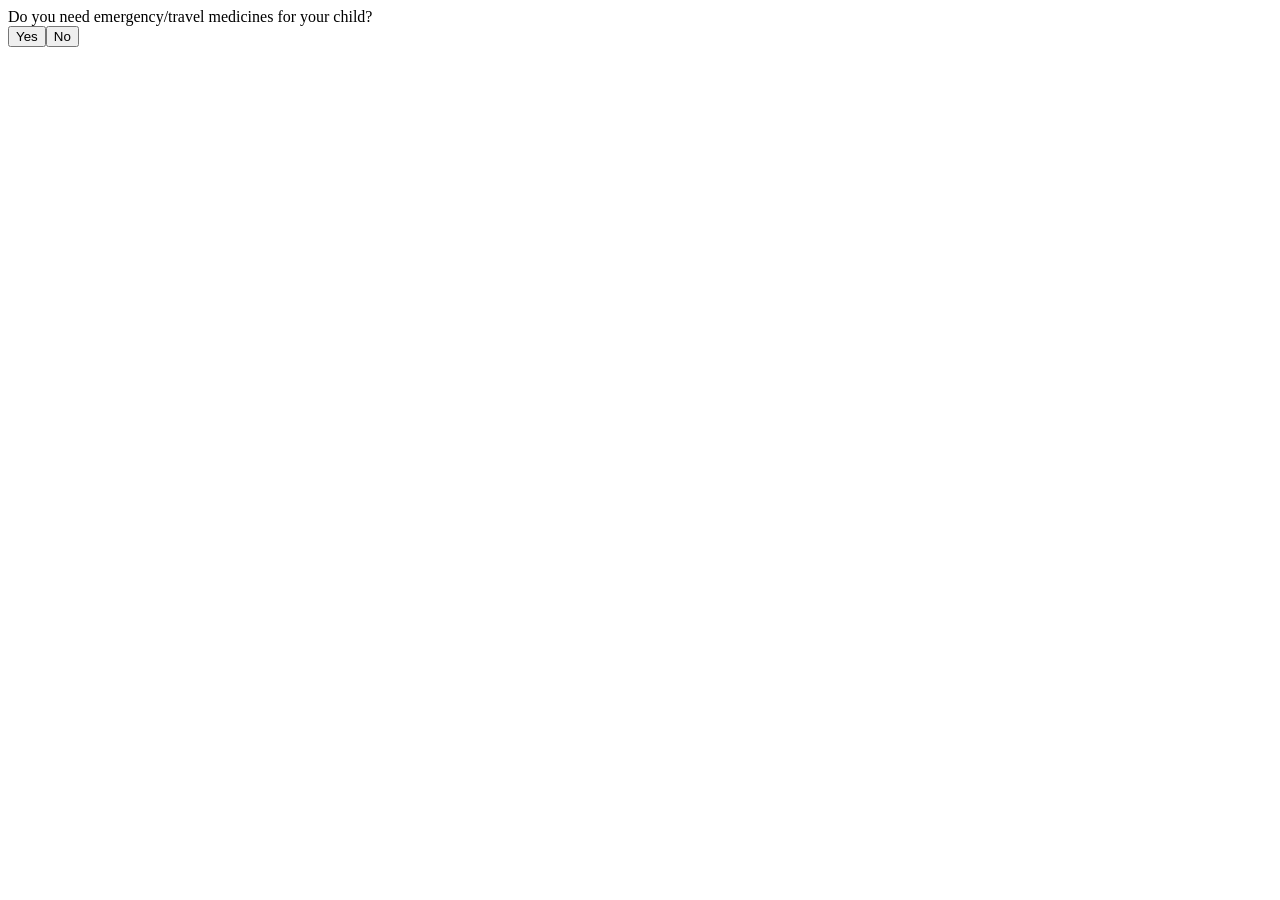
==== index.html @ 1b6f388e "Rename index (12).html to index.html" ====
<!DOCTYPE html>
<html lang="en">
<head>
  <meta charset="UTF-8" />
  <meta name="viewport" content="width=device-width, initial-scale=1.0" />
  <title>Emergency/Travel Medicines Checker</title>
  <link rel="stylesheet" href="style.css" />
</head>
<body>
  <div class="chat-container">
    <div id="chat-window" class="chat-window"></div>
    <div id="options" class="options"></div>
  </div>

  <script type="module" src="main.js"></script>
</body>
</html>
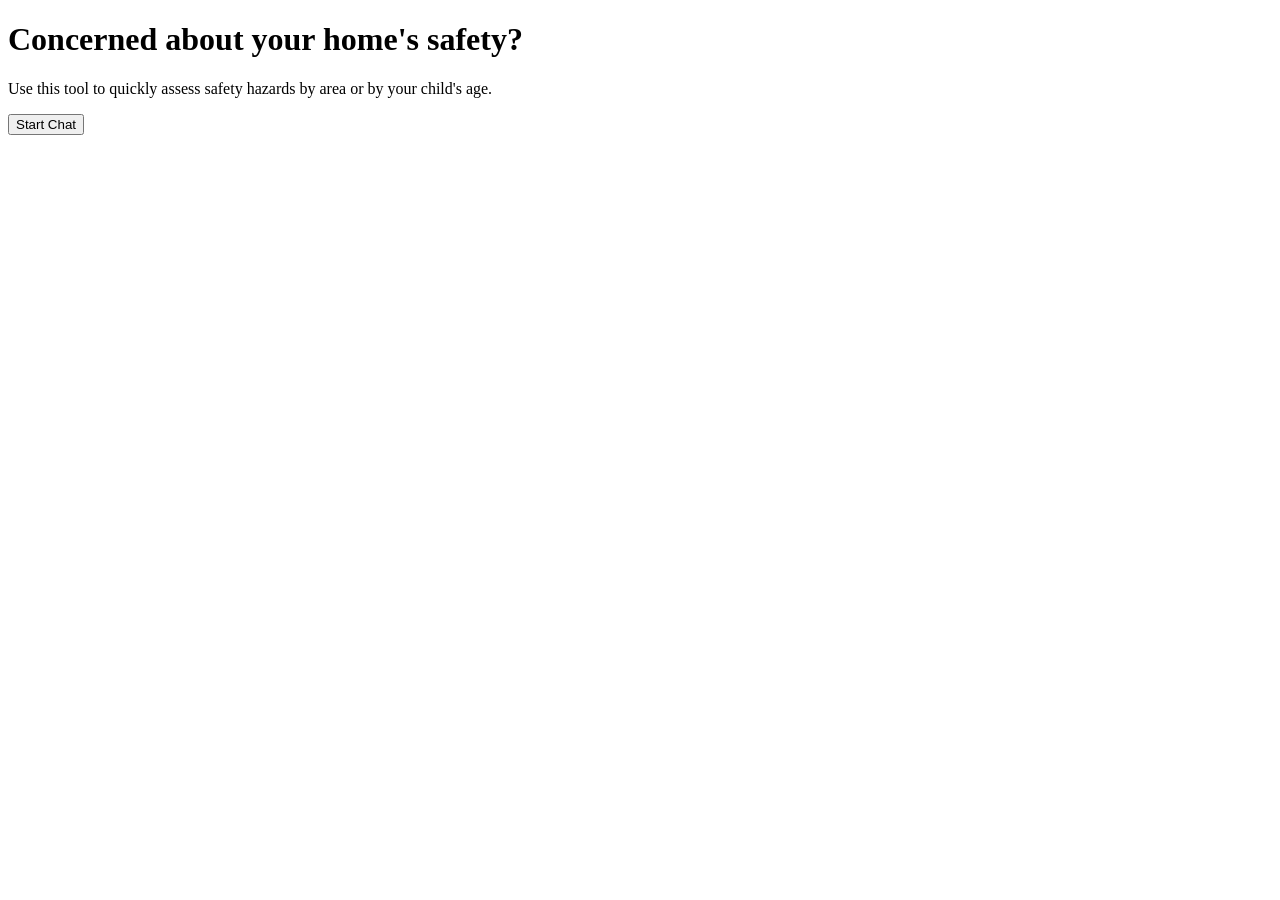
==== commit ca86b165: "Rename index (13).html to index.html" ====
--- a/index.html
+++ b/index.html
@@ -3,11 +3,21 @@
 <head>
   <meta charset="UTF-8" />
   <meta name="viewport" content="width=device-width, initial-scale=1.0" />
-  <title>Emergency/Travel Medicines Checker</title>
+  <title>Home Safety Checker</title>
+  <link rel="stylesheet" href="landing.css" />
   <link rel="stylesheet" href="style.css" />
+  <link rel="manifest" href="manifest.json" />
 </head>
 <body>
-  <div class="chat-container">
+  <!-- Landing Page -->
+  <div id="landing" class="landing-container">
+    <h1>Concerned about your home's safety?</h1>
+    <p>Use this tool to quickly assess safety hazards by area or by your child's age.</p>
+    <button id="start-chat">Start Chat</button>
+  </div>
+
+  <!-- Chatbot Container (hidden by default) -->
+  <div id="chatbot" class="chat-container" style="display:none;">
     <div id="chat-window" class="chat-window"></div>
     <div id="options" class="options"></div>
   </div>
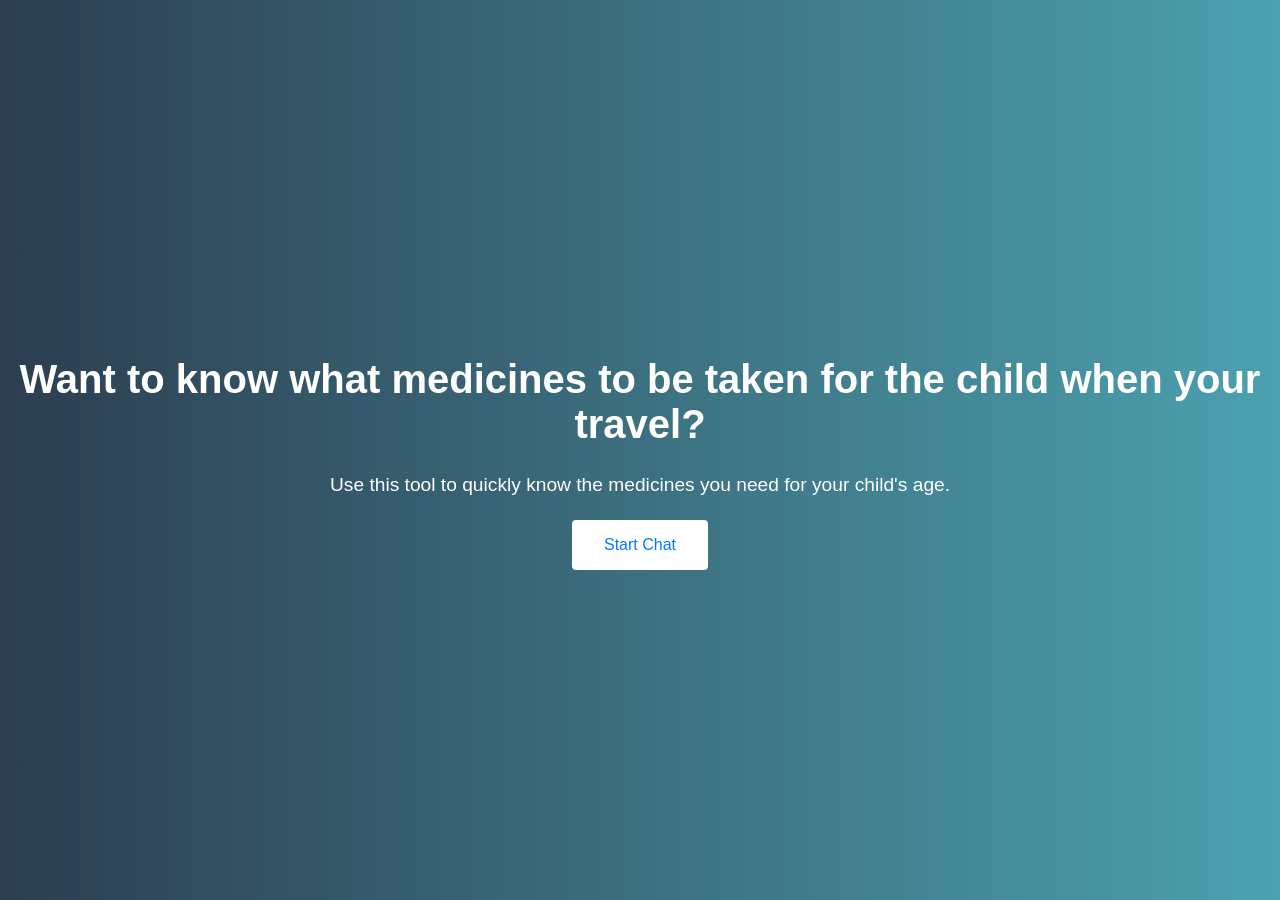
==== commit aa50c0d8: "Update index.html" ====
--- a/index.html
+++ b/index.html
@@ -3,7 +3,7 @@
 <head>
   <meta charset="UTF-8" />
   <meta name="viewport" content="width=device-width, initial-scale=1.0" />
-  <title>Home Safety Checker</title>
+  <title>Travel/ Emergency medicines </title>
   <link rel="stylesheet" href="landing.css" />
   <link rel="stylesheet" href="style.css" />
   <link rel="manifest" href="manifest.json" />
@@ -11,8 +11,8 @@
 <body>
   <!-- Landing Page -->
   <div id="landing" class="landing-container">
-    <h1>Concerned about your home's safety?</h1>
-    <p>Use this tool to quickly assess safety hazards by area or by your child's age.</p>
+    <h1>Want to know what medicines to be taken for the child when your travel?</h1>
+    <p>Use this tool to quickly know the medicines you need for your child's age.</p>
     <button id="start-chat">Start Chat</button>
   </div>
 
--- a/landing.css
+++ b/landing.css
@@ -0,0 +1,36 @@
+/* Styles for Landing Page */
+body, html {
+  margin: 0;
+  padding: 0;
+  height: 100%;
+}
+.landing-container {
+  display: flex;
+  flex-direction: column;
+  align-items: center;
+  justify-content: center;
+  height: 100vh;
+  text-align: center;
+  background: linear-gradient(to right, #2c3e50, #4ca1af);
+  color: #fff;
+}
+.landing-container h1 {
+  font-size: 2.5rem;
+  margin-bottom: 0.5rem;
+}
+.landing-container p {
+  font-size: 1.2rem;
+  margin-bottom: 1.5rem;
+}
+.landing-container button {
+  padding: 1rem 2rem;
+  font-size: 1rem;
+  border: none;
+  border-radius: 4px;
+  background-color: #fff;
+  color: #007bff;
+  cursor: pointer;
+}
+.landing-container button:hover {
+  background-color: #e0e0e0;
+}
--- a/style.css
+++ b/style.css
@@ -0,0 +1,47 @@
+body {
+  font-family: Arial, sans-serif;
+  background: #f5f5f5;
+}
+.chat-container {
+  width: 360px;
+  max-width: 100%;
+  background: #fff;
+  border-radius: 8px;
+  box-shadow: 0 2px 8px rgba(0,0,0,0.1);
+  margin: 2rem auto;
+  overflow: hidden;
+}
+.chat-window {
+  padding: 16px;
+  height: 400px;
+  overflow-y: auto;
+}
+.message {
+  margin: 8px 0;
+}
+.message.bot {
+  color: #333;
+}
+.message.user {
+  text-align: right;
+  color: #007bff;
+}
+.options {
+  padding: 16px;
+  background: #fafafa;
+  display: flex;
+  flex-wrap: wrap;
+  gap: 8px;
+}
+.options button {
+  flex: 1;
+  padding: 8px;
+  border: none;
+  border-radius: 4px;
+  background: #007bff;
+  color: #fff;
+  cursor: pointer;
+}
+.options button:hover {
+  background: #0056b3;
+}
